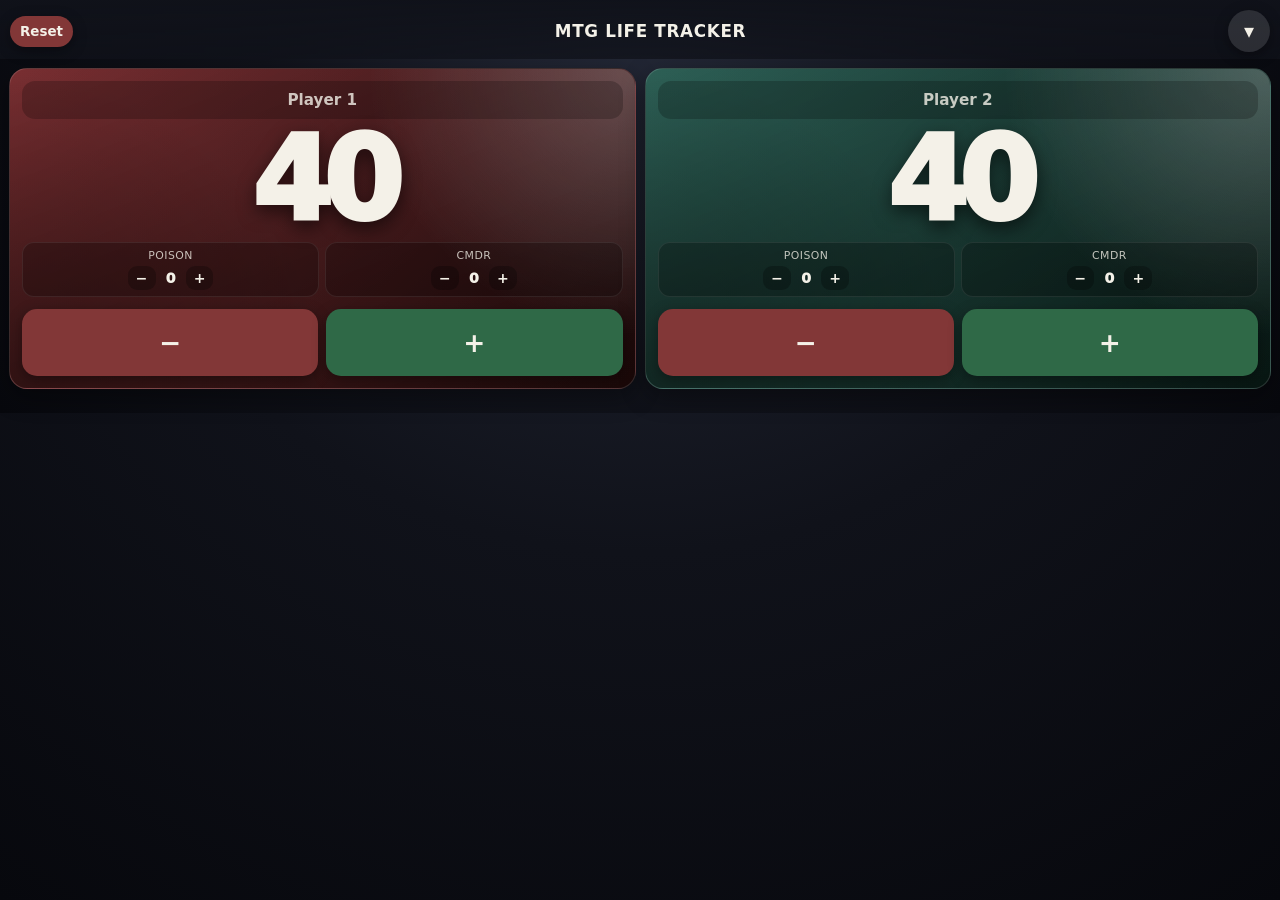
==== tools/mtg_tracker/mtg_tracker.html @ ebe3702d "added mtg hp tracker" ====
<!DOCTYPE html>
<html lang="en">
<head>
  <meta charset="UTF-8" />
  <meta name="viewport" content="width=device-width, initial-scale=1.0, maximum-scale=1.0, user-scalable=no" />
  <title>MTG Life Tracker</title>
  <style>
    :root {
      --bg: #10121a;
      --panel: #1b1f2a;
      --panel-2: #252b38;
      --text: #f4f1e8;
      --muted: #b7b0a3;
      --accent: #caa35c;
      --danger: #d85a5a;
      --shadow: rgba(0,0,0,.35);
      --radius: 18px;
      --gap: 9px;
    }

    * { box-sizing: border-box; -webkit-tap-highlight-color: transparent; }

    html, body {
      margin: 0;
      min-height: 100%;
      background: radial-gradient(circle at top, #252a39 0%, var(--bg) 50%, #07080d 100%);
      color: var(--text);
      font-family: system-ui, -apple-system, BlinkMacSystemFont, "Segoe UI", sans-serif;
      touch-action: manipulation;
      user-select: none;
      overscroll-behavior: none;
    }

    button, input, select { font: inherit; }

    button {
      border: 0;
      border-radius: 999px;
      color: var(--text);
      background: var(--panel-2);
      padding: 10px 13px;
      cursor: pointer;
      font-weight: 800;
      box-shadow: 0 4px 14px var(--shadow);
    }

    button:active { transform: scale(.96); }

    input, select {
      border: 0;
      border-radius: 13px;
      background: var(--panel-2);
      color: var(--text);
      padding: 11px;
      min-width: 0;
    }

    header {
      position: sticky;
      top: 0;
      z-index: 10;
      padding: 10px 10px 7px;
      background: linear-gradient(to bottom, rgba(16,18,26,.98), rgba(16,18,26,.78));
      backdrop-filter: blur(8px);
      display: grid;
      gap: 8px;
    }

    .top-row {
      display: grid;
      grid-template-columns: auto 1fr auto;
      align-items: center;
      gap: 8px;
    }

    .reset-top {
      padding: 8px 10px;
      font-size: .84rem;
    }

    h1 {
      margin: 0;
      font-size: clamp(.86rem, 3.7vw, 1.05rem);
      letter-spacing: .04em;
      text-transform: uppercase;
      white-space: nowrap;
      text-align: center;
    }

    .toolbar-old {
      display: flex;
      gap: 7px;
      justify-content: flex-end;
      flex-wrap: wrap;
    }

    .toolbar-old button {
      padding: 8px 10px;
      font-size: .88rem;
    }

    .tray-wrap {
      position: relative;
      display: flex;
      justify-content: flex-end;
      align-items: center;
    }

    .tray-arrow {
      width: 42px;
      height: 42px;
      border-radius: 999px;
      padding: 0;
      font-size: 1.25rem;
      line-height: 1;
      background: rgba(255,255,255,.12);
      transition: transform .18s ease;
    }

    .tray-wrap.open .tray-arrow {
      transform: rotate(180deg);
    }

    .top-tray {
      position: absolute;
      right: 0;
      top: 48px;
      width: min(92vw, 360px);
      display: grid;
      gap: 10px;
      padding: 12px;
      border-radius: 22px;
      background: rgba(14,16,23,.96);
      border: 1px solid rgba(255,255,255,.12);
      box-shadow: 0 18px 55px rgba(0,0,0,.62);
      opacity: 0;
      transform: translateY(-8px) scale(.98);
      pointer-events: none;
      transition: opacity .18s ease, transform .18s ease;
      z-index: 40;
    }

    .tray-wrap.open .top-tray {
      opacity: 1;
      transform: translateY(0) scale(1);
      pointer-events: auto;
    }

    .tray-section {
      display: grid;
      gap: 8px;
      background: rgba(255,255,255,.055);
      border: 1px solid rgba(255,255,255,.08);
      border-radius: 16px;
      padding: 9px;
    }

    .mini-row {
      display: grid;
      grid-template-columns: 1fr 1fr;
      gap: 8px;
    }

    .settings-mini label {
      font-size: .72rem;
      color: var(--muted);
      font-weight: 850;
      text-transform: uppercase;
      letter-spacing: .05em;
    }

    .settings-mini input,
    .settings-mini select {
      margin-top: 4px;
      padding: 8px;
      border-radius: 10px;
      font-size: .9rem;
    }

    .apply-mini {
      width: 100%;
      border-radius: 12px;
      padding: 9px;
      box-shadow: none;
    }

    .gold { background: linear-gradient(135deg, #9b7433, var(--accent)); color: #16110a; }
    .red { background: #823737; }
    .green { background: #2f6947; }
    .blue { background: #344f92; }

    .rolls-bar {
      display: grid;
      grid-template-columns: repeat(4, 1fr);
      gap: 8px;
      background: rgba(255,255,255,.055);
      border: 1px solid rgba(255,255,255,.08);
      border-radius: 16px;
      padding: 9px;
    }

    .rolls-result {
      display: none;
    }

    .rolls-bar button {
      box-shadow: none;
    }

    .dice-btn {
      width: 52px;
      aspect-ratio: 1 / 1;
      justify-self: center;
      display: grid;
      place-items: center;
      padding: 0;
      background: linear-gradient(135deg, #caa35c, #755522);
      color: #15100a;
      font-weight: 950;
      font-size: .9rem;
      border-radius: 12px;
      line-height: 1;
      flex-shrink: 0;
    }

    .random-player-btn {
      grid-column: 1 / -1;
      border-radius: 13px;
      padding: 10px;
      font-size: .9rem;
    }

    .roll-overlay-backdrop {
      position: fixed;
      inset: 0;
      display: none;
      align-items: center;
      justify-content: center;
      background: rgba(0,0,0,.42);
      backdrop-filter: blur(2px);
      z-index: 60;
    }

    .roll-overlay-backdrop.open {
      display: flex;
    }

    .roll-card {
      min-width: 240px;
      max-width: min(86vw, 360px);
      min-height: 250px;
      padding: 20px;
      border-radius: 28px;
      background: rgba(18,21,30,.9);
      border: 1px solid rgba(255,255,255,.18);
      box-shadow: 0 24px 80px rgba(0,0,0,.75);
      display: grid;
      place-items: center;
      gap: 12px;
      text-align: center;
      animation: rollPop .14s ease forwards;
    }

    @keyframes rollPop {
      from { transform: scale(.92); opacity: 0; }
      to { transform: scale(1); opacity: 1; }
    }

    .roll-shape {
      width: min(34vw, 150px);
      aspect-ratio: 1 / 1;
      display: grid;
      place-items: center;
      background: linear-gradient(135deg, #caa35c, #755522);
      color: #15100a;
      font-weight: 950;
      font-size: clamp(2.2rem, 8vw, 3rem);
      text-shadow: none;
      box-shadow: 0 12px 30px rgba(0,0,0,.42);
      transform-origin: center;
      flex-shrink: 0;
    }

    .shape-d2 { border-radius: 50%; }
    .shape-d4 { clip-path: polygon(50% 0%, 0% 100%, 100% 100%); }
    .shape-d6 { border-radius: 18px; }
    .shape-d8 { clip-path: polygon(50% 0%, 100% 50%, 50% 100%, 0% 50%); }
    .shape-d10 { clip-path: polygon(50% 0%, 95% 32%, 78% 100%, 22% 100%, 5% 32%); }
    .shape-d12 { clip-path: polygon(50% 0%, 90% 20%, 100% 62%, 72% 100%, 28% 100%, 0% 62%, 10% 20%); }
    .shape-d20 { clip-path: polygon(50% 0%, 92% 25%, 92% 75%, 50% 100%, 8% 75%, 8% 25%); }
    .shape-coin {
      border-radius: 50%;
      animation: coinFlip .2s linear infinite;
    }

    .shape-spin {
      animation: shapeSpin .18s ease;
    }

    @keyframes shapeSpin {
      0% { transform: rotate(-10deg) scale(.82); opacity: .55; }
      50% { transform: rotate(6deg) scale(1.08); opacity: 1; }
      100% { transform: rotate(0deg) scale(1); opacity: 1; }
    }

    @keyframes coinFlip {
      0% { transform: rotateY(0deg); }
      100% { transform: rotateY(180deg); }
    }

    .roll-label {
      color: var(--muted);
      font-weight: 900;
      text-transform: uppercase;
      letter-spacing: .06em;
      font-size: .82rem;
    }

    .roll-result-text {
      font-size: 1.7rem;
      font-weight: 950;
    }

    main {
      padding: 9px 9px 24px;
      display: grid;
      gap: var(--gap);
      grid-template-columns: repeat(var(--cols), minmax(0, 1fr));
      align-items: stretch;
    }

    .player {
      background:
        linear-gradient(160deg, rgba(16,18,26,.38), rgba(0,0,0,.58)),
        linear-gradient(135deg, var(--pcolor1), var(--pcolor2));
      border: 1px solid rgba(255,255,255,.13);
      border-radius: var(--radius);
      padding: clamp(7px, 2.4vw, 12px);
      display: flex;
      flex-direction: column;
      gap: clamp(6px, 1.6vw, 10px);
      min-height: var(--card-min);
      box-shadow: 0 8px 24px var(--shadow);
      position: relative;
      overflow: hidden;
    }

    .player::before {
      content: "";
      position: absolute;
      inset: 0;
      background:
        radial-gradient(circle at top right, rgba(255,255,255,.24), transparent 38%),
        radial-gradient(circle at bottom left, rgba(0,0,0,.35), transparent 45%);
      pointer-events: none;
    }

    .player > * { position: relative; z-index: 1; }

    .name {
      width: 100%;
      text-align: center;
      font-weight: 900;
      background: rgba(0,0,0,.22);
      padding: clamp(7px, 2vw, 10px);
      font-size: var(--name-size);
      user-select: text;
    }

    .name::placeholder {
      color: rgba(244,241,232,.8);
    }

    .life {
      text-align: center;
      font-size: var(--life-size);
      font-weight: 950;
      line-height: .86;
      letter-spacing: -.08em;
      text-shadow: 0 7px 18px rgba(0,0,0,.55);
      margin: 2px 0;
    }

    .tally {
      position: absolute;
      left: 50%;
      top: 47%;
      transform: translate(-50%, -50%) scale(.96);
      min-width: 74px;
      padding: 9px 14px;
      border-radius: 999px;
      background: rgba(0,0,0,.62);
      border: 1px solid rgba(255,255,255,.22);
      color: var(--text);
      text-align: center;
      font-weight: 950;
      font-size: var(--tally-size);
      opacity: 0;
      pointer-events: none;
      box-shadow: 0 10px 28px rgba(0,0,0,.45);
      transition: opacity .22s ease, transform .22s ease;
      z-index: 4;
    }

    .tally.show {
      opacity: 1;
      transform: translate(-50%, -50%) scale(1);
    }

    .tally.fade {
      opacity: 0;
      transform: translate(-50%, -70%) scale(.9);
      transition: opacity .75s ease, transform .75s ease;
    }

    .tally.positive {
      color: #9cffbd;
    }

    .tally.negative {
      color: #ff9c9c;
    }

    .stats {
      display: grid;
      grid-template-columns: 1fr 1fr;
      gap: 6px;
      margin-top: auto;
    }

    .stat {
      background: rgba(0,0,0,.24);
      border: 1px solid rgba(255,255,255,.08);
      border-radius: 12px;
      padding: 6px 4px;
      text-align: center;
    }

    .stat-label {
      font-size: var(--label-size);
      color: rgba(244,241,232,.78);
      text-transform: uppercase;
      letter-spacing: .04em;
      margin-bottom: 4px;
      overflow: hidden;
      text-overflow: ellipsis;
    }

    .stat-controls {
      display: flex;
      align-items: center;
      justify-content: center;
      gap: 5px;
    }

    .stat-controls button {
      padding: 4px 8px;
      border-radius: 9px;
      box-shadow: none;
      font-size: var(--small-size);
      background: rgba(0,0,0,.25);
    }

    .stat-value {
      min-width: 20px;
      font-weight: 950;
      font-size: var(--small-size);
    }

    .life-controls {
      display: grid;
      grid-template-columns: 1fr 1fr;
      gap: 8px;
      margin-top: 2px;
    }

    .life-controls button {
      border-radius: 15px;
      font-size: var(--btn-size);
      padding: var(--btn-pad) 4px;
    }

    .dead {
      outline: 2px solid var(--danger);
      filter: grayscale(.25);
    }

    .dead .life { color: #ff8b8b; }

    .counter-popup {
      position: fixed;
      left: 50%;
      top: 50%;
      width: min(88vw, 320px);
      transform: translate(-50%, -50%) scale(.96);
      background: #171b25;
      color: var(--text);
      border: 1px solid rgba(255,255,255,.16);
      border-radius: 22px;
      padding: 16px;
      box-shadow: 0 20px 70px rgba(0,0,0,.72);
      z-index: 30;
      display: none;
    }

    .counter-popup.open {
      display: block;
      animation: popIn .14s ease forwards;
    }

    @keyframes popIn {
      to { transform: translate(-50%, -50%) scale(1); }
    }

    .counter-backdrop {
      position: fixed;
      inset: 0;
      background: rgba(0,0,0,.56);
      backdrop-filter: blur(2px);
      z-index: 29;
      display: none;
    }

    .counter-backdrop.open {
      display: block;
    }

    .counter-title {
      font-weight: 950;
      font-size: 1.15rem;
      margin-bottom: 12px;
      text-align: center;
    }

    .popup-stat {
      background: rgba(255,255,255,.07);
      border: 1px solid rgba(255,255,255,.09);
      border-radius: 16px;
      padding: 12px;
      margin-bottom: 10px;
    }

    .popup-stat-label {
      color: var(--muted);
      font-weight: 900;
      text-transform: uppercase;
      letter-spacing: .05em;
      font-size: .78rem;
      text-align: center;
      margin-bottom: 8px;
    }

    .popup-stat-controls {
      display: grid;
      grid-template-columns: 1fr 70px 1fr;
      gap: 8px;
      align-items: center;
    }

    .popup-stat-controls button {
      border-radius: 14px;
      font-size: 1.3rem;
      padding: 12px;
    }

    .popup-stat-value {
      text-align: center;
      font-weight: 950;
      font-size: 1.65rem;
    }

    body.compact-counters .stats {
      display: none;
    }

    body.compact-counters .life {
      cursor: pointer;
    }

    body.compact-counters .life::after {
      content: "tap for counters";
      display: block;
      font-size: .55rem;
      letter-spacing: .08em;
      text-transform: uppercase;
      color: rgba(244,241,232,.72);
      margin-top: 6px;
      font-weight: 800;
    }

    dialog {
      width: min(92vw, 440px);
      border: 1px solid rgba(255,255,255,.13);
      border-radius: 22px;
      background: #171b25;
      color: var(--text);
      box-shadow: 0 20px 60px rgba(0,0,0,.65);
      padding: 17px;
    }

    dialog::backdrop {
      background: rgba(0,0,0,.62);
      backdrop-filter: blur(3px);
    }

    dialog h2 { margin: 0 0 14px; }

    .settings-grid {
      display: grid;
      gap: 13px;
    }

    label {
      display: grid;
      gap: 6px;
      color: var(--muted);
      font-weight: 800;
      font-size: .9rem;
    }

    .inline-row {
      display: grid;
      grid-template-columns: 1fr 1fr;
      gap: 9px;
    }

    .dialog-row {
      display: flex;
      gap: 8px;
      justify-content: flex-end;
      margin-top: 16px;
      flex-wrap: wrap;
    }

    .hint {
      color: var(--muted);
      font-size: .82rem;
      line-height: 1.35;
      margin: 3px 0 0;
    }

    body.scale-large {
      --cols: 1;
      --card-min: 245px;
      --life-size: clamp(4.3rem, 19vw, 7.2rem);
      --btn-size: 1.65rem;
      --btn-pad: 18px;
      --small-size: .88rem;
      --label-size: .68rem;
      --name-size: .95rem;
      --tally-size: 1.7rem;
    }

    body.scale-medium {
      --cols: 2;
      --card-min: 218px;
      --life-size: clamp(3.25rem, 15vw, 5.3rem);
      --btn-size: 1.35rem;
      --btn-pad: 14px;
      --small-size: .78rem;
      --label-size: .62rem;
      --name-size: .82rem;
      --tally-size: 1.35rem;
    }

    body.scale-small {
      --cols: 2;
      --card-min: 168px;
      --life-size: clamp(2.45rem, 11vw, 4.1rem);
      --btn-size: 1.05rem;
      --btn-pad: 10px;
      --small-size: .68rem;
      --label-size: .55rem;
      --name-size: .72rem;
      --tally-size: 1.1rem;
      --radius: 15px;
      --gap: 7px;
    }

    body.scale-tiny {
      --cols: 3;
      --card-min: 142px;
      --life-size: clamp(2rem, 8.5vw, 3.2rem);
      --btn-size: .9rem;
      --btn-pad: 8px;
      --small-size: .6rem;
      --label-size: .48rem;
      --name-size: .62rem;
      --tally-size: .95rem;
      --radius: 13px;
      --gap: 6px;
    }

    body.scale-tiny .stat { padding: 4px 2px; }
    body.scale-tiny .stat-controls button { padding: 2px 6px; }

    @media (orientation: landscape) {
      body.scale-large { --cols: 2; }
      body.scale-medium { --cols: 3; }
      body.scale-small { --cols: 4; }
      body.scale-tiny { --cols: 5; }
    }
  </style>
</head>
<body class="scale-large">
  <header>
    <div class="top-row">
      <button class="red reset-top" onclick="resetGame()">Reset</button>
      <h1>MTG Life Tracker</h1>
      <div class="tray-wrap">
        <button id="trayArrow" class="tray-arrow" onclick="toggleTray()" aria-label="Open menu">▾</button>
        <div id="topTray" class="top-tray">
          <div class="tray-section settings-mini">
            <div class="mini-row">
              <label>
                Players
                <input id="quickPlayerCount" type="number" min="1" max="99" step="1" inputmode="numeric" />
              </label>
              <label>
                Life
                <input id="quickStartingLife" type="number" min="1" max="999" step="1" inputmode="numeric" />
              </label>
            </div>
            <label>
              Commander
              <select id="quickCommanderSlots">
                <option value="on">On</option>
                <option value="off">Off</option>
              </select>
            </label>
            <button class="gold apply-mini" onclick="applyQuickSettings()">Apply</button>
          </div>

          <div id="rollsBar" class="rolls-bar open">
            <button class="dice-btn shape-d2" onclick="rollDie(2)">2</button>
            <button class="dice-btn shape-d4" onclick="rollDie(4)">4</button>
            <button class="dice-btn shape-d6" onclick="rollDie(6)">6</button>
            <button class="dice-btn shape-d8" onclick="rollDie(8)">8</button>
            <button class="dice-btn shape-d10" onclick="rollDie(10)">10</button>
            <button class="dice-btn shape-d12" onclick="rollDie(12)">12</button>
            <button class="dice-btn shape-d20" onclick="rollDie(20)">20</button>
            <button class="random-player-btn" onclick="rollRandomPlayer()">Random Player</button>
          </div>
        </div>
      </div>
    </div>
  </header>

  <main id="board"></main>

  <div id="rollOverlay" class="roll-overlay-backdrop" onclick="hideRollOverlay()">
    <div class="roll-card">
      <div id="rollShape" class="roll-shape shape-d6">?</div>
      <div id="rollLabel" class="roll-label">Rolling</div>
      <div id="rollResultText" class="roll-result-text">Tap to close</div>
    </div>
  </div>

  <div id="counterBackdrop" class="counter-backdrop" onclick="closeCounterMenu()"></div>
  <div id="counterPopup" class="counter-popup">
    <div id="counterTitle" class="counter-title">Player Counters</div>

    <div class="popup-stat">
      <div class="popup-stat-label">Poison</div>
      <div class="popup-stat-controls">
        <button class="red" onclick="changePopupPoison(-1)">−</button>
        <div id="popupPoison" class="popup-stat-value">0</div>
        <button class="green" onclick="changePopupPoison(1)">+</button>
      </div>
    </div>

    <div id="popupCommanderBlock" class="popup-stat">
      <div class="popup-stat-label">Commander Damage</div>
      <div class="popup-stat-controls">
        <button class="red" onclick="changePopupCommander(-1)">−</button>
        <div id="popupCommander" class="popup-stat-value">0</div>
        <button class="green" onclick="changePopupCommander(1)">+</button>
      </div>
    </div>

    <button style="width:100%; margin-top:4px;" onclick="closeCounterMenu()">Close</button>
  </div>

  <dialog id="settingsDialog">
    <h2>Game Setup</h2>
    <div class="settings-grid">
      <div class="inline-row">
        <label>
          Players
          <input id="playerCount" type="number" min="1" max="99" step="1" inputmode="numeric" />
        </label>

        <label>
          Starting Life
          <input id="startingLife" type="number" min="1" max="999" step="1" inputmode="numeric" />
        </label>
      </div>

      <label>
        Commander Damage
        <select id="commanderSlots">
          <option value="on">On</option>
          <option value="off">Off</option>
        </select>
      </label>

      <p class="hint">Player names now use placeholder text, so you can tap a name field and start typing immediately.</p>
    </div>

    <div class="dialog-row">
      <button onclick="closeSettings()">Cancel</button>
      <button class="green" onclick="applySettings()">Apply</button>
    </div>
  </dialog>

  <script>
    const board = document.getElementById("board");
    const settingsDialog = document.getElementById("settingsDialog");
    const topTray = document.getElementById("topTray");
    const trayArrow = document.getElementById("trayArrow");
    const rollsBar = document.getElementById("rollsBar");
    const quickPlayerCount = document.getElementById("quickPlayerCount");
    const quickStartingLife = document.getElementById("quickStartingLife");
    const quickCommanderSlots = document.getElementById("quickCommanderSlots");
    const rollOverlay = document.getElementById("rollOverlay");
    const rollShape = document.getElementById("rollShape");
    const rollLabel = document.getElementById("rollLabel");
    const rollResultText = document.getElementById("rollResultText");
    const counterBackdrop = document.getElementById("counterBackdrop");
    const counterPopup = document.getElementById("counterPopup");
    const counterTitle = document.getElementById("counterTitle");
    const popupPoison = document.getElementById("popupPoison");
    const popupCommander = document.getElementById("popupCommander");
    const popupCommanderBlock = document.getElementById("popupCommanderBlock");

    let activeCounterPlayer = null;

    const colorPool = [
      ["#6d3fd1", "#24113f"],
      ["#b94040", "#3d1515"],
      ["#2e8b58", "#123321"],
      ["#2e63bf", "#101f46"],
      ["#b7842d", "#3b2710"],
      ["#b24a8e", "#3b1231"],
      ["#249ca3", "#10353d"],
      ["#6f9841", "#253515"],
      ["#c76a2a", "#43200f"],
      ["#6b6fd1", "#20224b"],
      ["#7a3b2c", "#2b1510"],
      ["#3f8f7a", "#12352c"],
      ["#8057b8", "#241639"],
      ["#a8485a", "#341820"]
    ];

    let state = loadState() || createDefaultState();
    let tallyState = {};

    function createDefaultState() {
      return {
        playerCount: 2,
        startingLife: 40,
        commanderSlots: true,
        players: createPlayers(2, 40)
      };
    }

    function createPlayers(count, life) {
      return Array.from({ length: count }, (_, i) => ({
        name: "",
        defaultName: `Player ${i + 1}`,
        life,
        poison: 0,
        commander: 0,
        colors: randomColorPair()
      }));
    }

    function randomColorPair() {
      return colorPool[Math.floor(Math.random() * colorPool.length)];
    }

    function normalizePlayer(player, index) {
      if (!player.defaultName) player.defaultName = `Player ${index + 1}`;
      if (player.name === undefined || player.name === player.defaultName) player.name = "";
      if (!Array.isArray(player.colors)) player.colors = randomColorPair();
      if (typeof player.life !== "number") player.life = state.startingLife || 40;
      if (typeof player.poison !== "number") player.poison = 0;
      if (typeof player.commander !== "number") player.commander = 0;
      return player;
    }

    function saveState() {
      localStorage.setItem("mtgLifeTrackerCustomStateV3", JSON.stringify(state));
    }

    function loadState() {
      try {
        const saved = JSON.parse(localStorage.getItem("mtgLifeTrackerCustomStateV3"));
        if (!saved || !Array.isArray(saved.players)) return migrateOldState();

        saved.playerCount = clamp(Number(saved.playerCount) || 2, 1, 99);
        saved.startingLife = clamp(Number(saved.startingLife) || 40, 1, 999);
        saved.commanderSlots = saved.commanderSlots !== false;

        while (saved.players.length < saved.playerCount) {
          saved.players.push({
            name: "",
            defaultName: `Player ${saved.players.length + 1}`,
            life: saved.startingLife,
            poison: 0,
            commander: 0,
            colors: randomColorPair()
          });
        }

        saved.players = saved.players.map(normalizePlayer);
        return saved;
      } catch {
        return migrateOldState();
      }
    }

    function migrateOldState() {
      try {
        const old = JSON.parse(localStorage.getItem("mtgLifeTrackerCustomState"));
        if (!old || !Array.isArray(old.players)) return null;

        old.playerCount = clamp(Number(old.playerCount) || 2, 1, 99);
        old.startingLife = clamp(Number(old.startingLife) || 40, 1, 999);
        old.commanderSlots = old.commanderSlots !== false;
        old.players = old.players.slice(0, old.playerCount).map((p, i) => ({
          name: p.name && p.name !== `Player ${i + 1}` ? p.name : "",
          defaultName: `Player ${i + 1}`,
          life: typeof p.life === "number" ? p.life : old.startingLife,
          poison: typeof p.poison === "number" ? p.poison : 0,
          commander: typeof p.commander === "number" ? p.commander : 0,
          colors: randomColorPair()
        }));

        while (old.players.length < old.playerCount) {
          old.players.push({
            name: "",
            defaultName: `Player ${old.players.length + 1}`,
            life: old.startingLife,
            poison: 0,
            commander: 0,
            colors: randomColorPair()
          });
        }

        return old;
      } catch {
        return null;
      }
    }

    function render() {
      applyScaleMode();
      board.innerHTML = "";

      state.players.slice(0, state.playerCount).forEach((player, index) => {
        normalizePlayer(player, index);

        const section = document.createElement("section");
        section.className = `player ${player.life <= 0 ? "dead" : ""}`;
        section.style.setProperty("--pcolor1", player.colors[0]);
        section.style.setProperty("--pcolor2", player.colors[1]);

        section.innerHTML = `
          <input
            class="name"
            value="${escapeHtml(player.name)}"
            placeholder="${escapeHtml(player.defaultName)}"
            onfocus="this.select()"
            onchange="renamePlayer(${index}, this.value)"
            onblur="renamePlayer(${index}, this.value)"
          />

          <div id="life-${index}" class="life" onclick="openCounterMenu(${index})">${player.life}</div>
          <div id="tally-${index}" class="tally"></div>

          <div class="stats">
            <div class="stat">
              <div class="stat-label">Poison</div>
              <div class="stat-controls">
                <button onclick="changePoison(${index}, -1)">−</button>
                <span id="poison-${index}" class="stat-value">${player.poison}</span>
                <button onclick="changePoison(${index}, 1)">+</button>
              </div>
            </div>

            <div class="stat" style="display:${state.commanderSlots ? "block" : "none"}">
              <div class="stat-label">Cmdr</div>
              <div class="stat-controls">
                <button onclick="changeCommander(${index}, -1)">−</button>
                <span id="commander-${index}" class="stat-value">${player.commander}</span>
                <button onclick="changeCommander(${index}, 1)">+</button>
              </div>
            </div>
          </div>

          <div class="life-controls">
            <button class="red" onpointerdown="changeLife(${index}, -1)">−</button>
            <button class="green" onpointerdown="changeLife(${index}, 1)">+</button>
          </div>
        `;

        board.appendChild(section);
      });

      saveState();
    }

    function applyScaleMode() {
      document.body.classList.remove("scale-large", "scale-medium", "scale-small", "scale-tiny", "compact-counters");

      if (state.playerCount > 6) {
        document.body.classList.add("compact-counters");
      }

      if (state.playerCount <= 2) {
        document.body.classList.add("scale-large");
      } else if (state.playerCount <= 4) {
        document.body.classList.add("scale-medium");
      } else if (state.playerCount <= 8) {
        document.body.classList.add("scale-small");
      } else {
        document.body.classList.add("scale-tiny");
      }
    }

    function changeLife(index, amount) {
      state.players[index].life += amount;

      const lifeEl = document.getElementById(`life-${index}`);
      if (lifeEl) lifeEl.textContent = state.players[index].life;

      const card = lifeEl ? lifeEl.closest(".player") : null;
      if (card) {
        card.classList.toggle("dead", state.players[index].life <= 0);
      }

      updateTally(index, amount);
      vibrate();
      saveState();
      showTally(index);
    }

    function updateTally(index, amount) {
      if (!tallyState[index]) {
        tallyState[index] = {
          total: 0,
          fadeTimer: null,
          clearTimer: null
        };
      }

      tallyState[index].total += amount;

      clearTimeout(tallyState[index].fadeTimer);
      clearTimeout(tallyState[index].clearTimer);

      tallyState[index].fadeTimer = setTimeout(() => {
        const el = document.getElementById(`tally-${index}`);
        if (el) {
          el.classList.remove("show");
          el.classList.add("fade");
        }

        tallyState[index].clearTimer = setTimeout(() => {
          if (tallyState[index]) tallyState[index].total = 0;
          const clearEl = document.getElementById(`tally-${index}`);
          if (clearEl) {
            clearEl.textContent = "";
            clearEl.className = "tally";
          }
        }, 780);
      }, 950);
    }

    function showTally(index) {
      const data = tallyState[index];
      const el = document.getElementById(`tally-${index}`);
      if (!data || !el || data.total === 0) return;

      el.textContent = data.total > 0 ? `+${data.total}` : `${data.total}`;
      el.className = `tally show ${data.total > 0 ? "positive" : "negative"}`;
    }

    function changePoison(index, amount) {
      state.players[index].poison = Math.max(0, state.players[index].poison + amount);

      const poisonEl = document.getElementById(`poison-${index}`);
      if (poisonEl) poisonEl.textContent = state.players[index].poison;
      if (activeCounterPlayer === index && popupPoison) popupPoison.textContent = state.players[index].poison;

      vibrate();
      saveState();
    }

    function changeCommander(index, amount) {
      state.players[index].commander = Math.max(0, state.players[index].commander + amount);

      const commanderEl = document.getElementById(`commander-${index}`);
      if (commanderEl) commanderEl.textContent = state.players[index].commander;
      if (activeCounterPlayer === index && popupCommander) popupCommander.textContent = state.players[index].commander;

      vibrate();
      saveState();
    }

    function renamePlayer(index, value) {
      state.players[index].name = value.trim();
      saveState();
    }

    function openSettings() {
      document.getElementById("playerCount").value = state.playerCount;
      document.getElementById("startingLife").value = state.startingLife;
      document.getElementById("commanderSlots").value = state.commanderSlots ? "on" : "off";
      settingsDialog.showModal();
    }

    function closeSettings() {
      settingsDialog.close();
    }

    function applySettings() {
      const newCount = clamp(Number(document.getElementById("playerCount").value) || 2, 1, 99);
      const newLife = clamp(Number(document.getElementById("startingLife").value) || 40, 1, 999);
      const oldPlayers = state.players;

      state.playerCount = newCount;
      state.startingLife = newLife;
      state.commanderSlots = document.getElementById("commanderSlots").value === "on";

      state.players = Array.from({ length: newCount }, (_, i) => {
        return normalizePlayer(oldPlayers[i] || {
          name: "",
          defaultName: `Player ${i + 1}`,
          life: newLife,
          poison: 0,
          commander: 0,
          colors: randomColorPair()
        }, i);
      });

      const shouldReset = confirm("Apply settings and reset all visible players to the starting life?");
      if (shouldReset) {
        state.players.forEach((p, i) => {
          p.life = newLife;
          p.poison = 0;
          p.commander = 0;
          p.defaultName = `Player ${i + 1}`;
        });
      }

      saveState();
      render();
      closeSettings();
    }

    function resetGame() {
      const ok = confirm("Reset all visible players to the starting life?");
      if (!ok) return;

      state.players.forEach((p, i) => {
        p.life = state.startingLife;
        p.poison = 0;
        p.commander = 0;
        p.defaultName = `Player ${i + 1}`;
      });

      saveState();
      render();
    }

    function openCounterMenu(index) {
      if (state.playerCount <= 6) return;

      activeCounterPlayer = index;
      const player = state.players[index];

      counterTitle.textContent = player.name || player.defaultName || `Player ${index + 1}`;
      popupPoison.textContent = player.poison;
      popupCommander.textContent = player.commander;
      popupCommanderBlock.style.display = state.commanderSlots ? "block" : "none";

      counterBackdrop.classList.add("open");
      counterPopup.classList.add("open");
    }

    function closeCounterMenu() {
      activeCounterPlayer = null;
      counterBackdrop.classList.remove("open");
      counterPopup.classList.remove("open");
    }

    function changePopupPoison(amount) {
      if (activeCounterPlayer === null) return;
      changePoison(activeCounterPlayer, amount);
    }

    function changePopupCommander(amount) {
      if (activeCounterPlayer === null) return;
      changeCommander(activeCounterPlayer, amount);
    }

    function toggleTray() {
      const wrap = document.querySelector(".tray-wrap");
      wrap.classList.toggle("open");
      if (wrap.classList.contains("open")) syncQuickSettings();
    }

    function closeTray() {
      document.querySelector(".tray-wrap").classList.remove("open");
    }

    function syncQuickSettings() {
      quickPlayerCount.value = state.playerCount;
      quickStartingLife.value = state.startingLife;
      quickCommanderSlots.value = state.commanderSlots ? "on" : "off";
    }

    function applyQuickSettings() {
      const newCount = clamp(Number(quickPlayerCount.value) || 2, 1, 99);
      const newLife = clamp(Number(quickStartingLife.value) || 40, 1, 999);
      const oldPlayers = state.players;

      state.playerCount = newCount;
      state.startingLife = newLife;
      state.commanderSlots = quickCommanderSlots.value === "on";

      state.players = Array.from({ length: newCount }, (_, i) => {
        return normalizePlayer(oldPlayers[i] || {
          name: "",
          defaultName: `Player ${i + 1}`,
          life: newLife,
          poison: 0,
          commander: 0,
          colors: randomColorPair()
        }, i);
      });

      const shouldReset = confirm("Apply settings and reset all visible players to the starting life?");
      if (shouldReset) {
        state.players.forEach((p, i) => {
          p.life = newLife;
          p.poison = 0;
          p.commander = 0;
          p.defaultName = `Player ${i + 1}`;
        });
      }

      saveState();
      render();
      closeTray();
    }

    function closeRolls() {
      // Rolls are always visible inside the all-in-one pop-out.
    }

    function rollDie(sides) {
      closeRolls();
      closeTray();

      const finalResult = Math.floor(Math.random() * sides) + 1;
      const sequence = Array.from({ length: 5 }, () => Math.floor(Math.random() * sides) + 1);
      sequence.push(finalResult);

      animateRoll({
        label: `D${sides}`,
        shapeClass: `shape-d${sides}`,
        sequence,
        finalText: `D${sides}: ${finalResult}`,
        resultText: value => String(value)
      });

      vibrate();
    }

    function flipCoin() {
      closeRolls();
      closeTray();

      const finalResult = Math.random() < 0.5 ? "Heads" : "Tails";
      const options = ["Heads", "Tails"];
      const sequence = Array.from({ length: 5 }, () => options[Math.floor(Math.random() * 2)]);
      sequence.push(finalResult);

      animateRoll({
        label: "Coin Toss",
        shapeClass: "shape-coin",
        sequence,
        finalText: `Coin: ${finalResult}`,
        resultText: value => value === "Heads" ? "H" : "T"
      });

      vibrate();
    }

    function rollRandomPlayer() {
      closeRolls();
      closeTray();

      const players = state.players.slice(0, state.playerCount).map((player, index) => ({
        index,
        label: player.name || player.defaultName || `Player ${index + 1}`
      }));

      const sequence = shuffle(players);
      const finalPlayer = sequence[sequence.length - 1];

      animateRoll({
        label: "Random Player",
        shapeClass: "shape-d20",
        sequence,
        finalText: `First Player: ${finalPlayer.label}`,
        resultText: player => player.label
      });

      vibrate();
    }

    function animateRoll({ label, shapeClass, sequence, finalText, resultText }) {
      rollOverlay.classList.add("open");
      rollLabel.textContent = label;
      rollResultText.textContent = "Rolling...";
      rollShape.className = `roll-shape ${shapeClass}`;

      let step = 0;

      const tick = () => {
        const value = sequence[step];
        rollShape.textContent = resultText(value);
        rollShape.classList.remove("shape-spin");
        void rollShape.offsetWidth;
        rollShape.classList.add("shape-spin");

        step++;

        if (step < sequence.length) {
          setTimeout(tick, 320);
        } else {
          setTimeout(() => {
            rollResultText.textContent = finalText;
            rollShape.classList.remove("shape-spin");
          }, 220);
        }
      };

      tick();
    }

    function hideRollOverlay() {
      rollOverlay.classList.remove("open");
    }

    function shuffle(array) {
      const copy = [...array];

      for (let i = copy.length - 1; i > 0; i--) {
        const j = Math.floor(Math.random() * (i + 1));
        [copy[i], copy[j]] = [copy[j], copy[i]];
      }

      return copy;
    }

    function clamp(num, min, max) {
      return Math.min(max, Math.max(min, num));
    }

    function vibrate() {
      if (navigator.vibrate) navigator.vibrate(18);
    }

    function escapeHtml(text) {
      return String(text)
        .replaceAll("&", "&amp;")
        .replaceAll("<", "&lt;")
        .replaceAll(">", "&gt;")
        .replaceAll('"', "&quot;")
        .replaceAll("'", "&#039;");
    }

    render();
  </script>
</body>
</html>
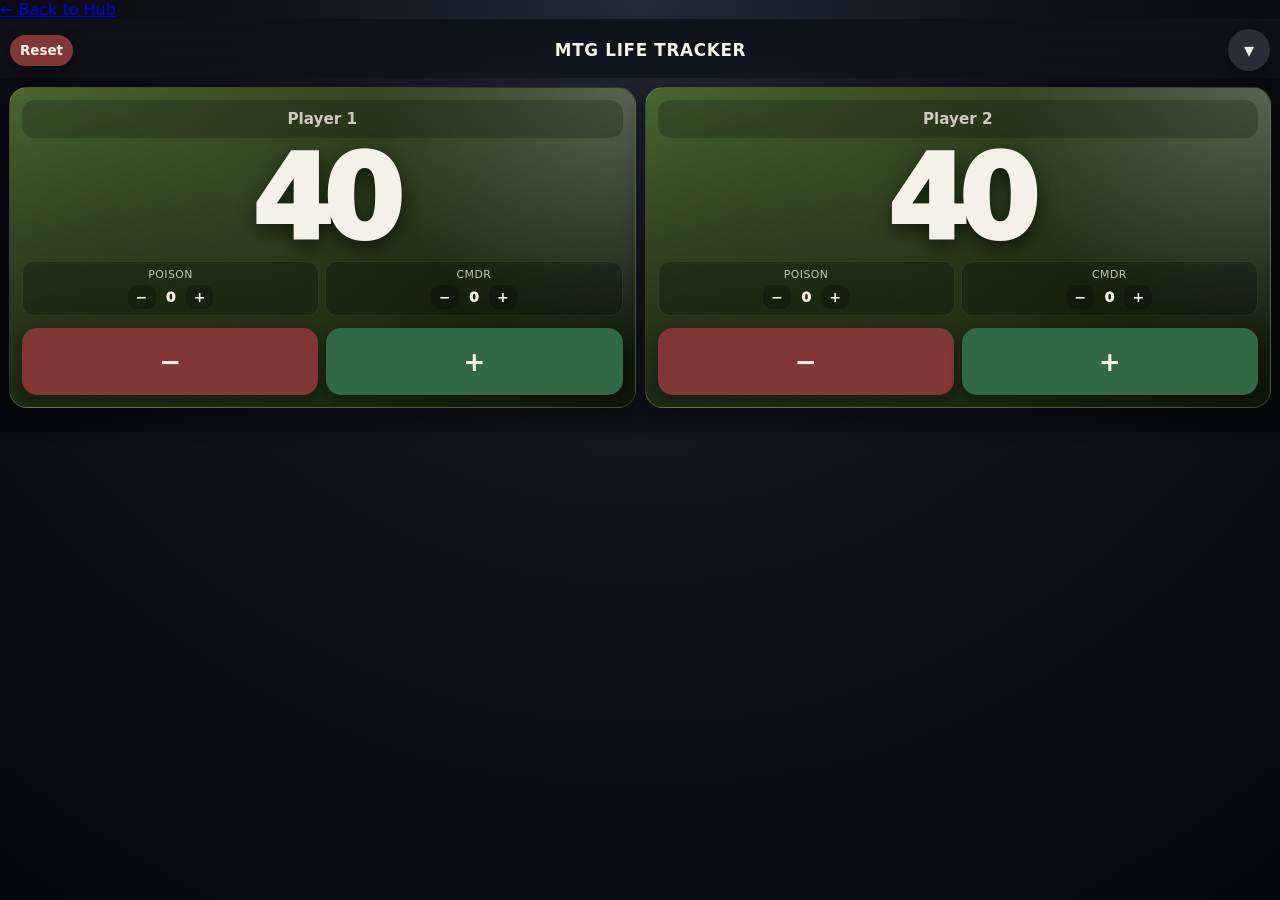
==== commit 2cccc67f: "Update mtg_tracker.html" ====
--- a/tools/mtg_tracker/mtg_tracker.html
+++ b/tools/mtg_tracker/mtg_tracker.html
@@ -703,6 +703,7 @@
   </style>
 </head>
 <body class="scale-large">
+  <a href="../../index.html" class="back-btn">← Back to Hub</a>
   <header>
     <div class="top-row">
       <button class="red reset-top" onclick="resetGame()">Reset</button>
@@ -1388,4 +1389,4 @@
     render();
   </script>
 </body>
-</html>+</html>
